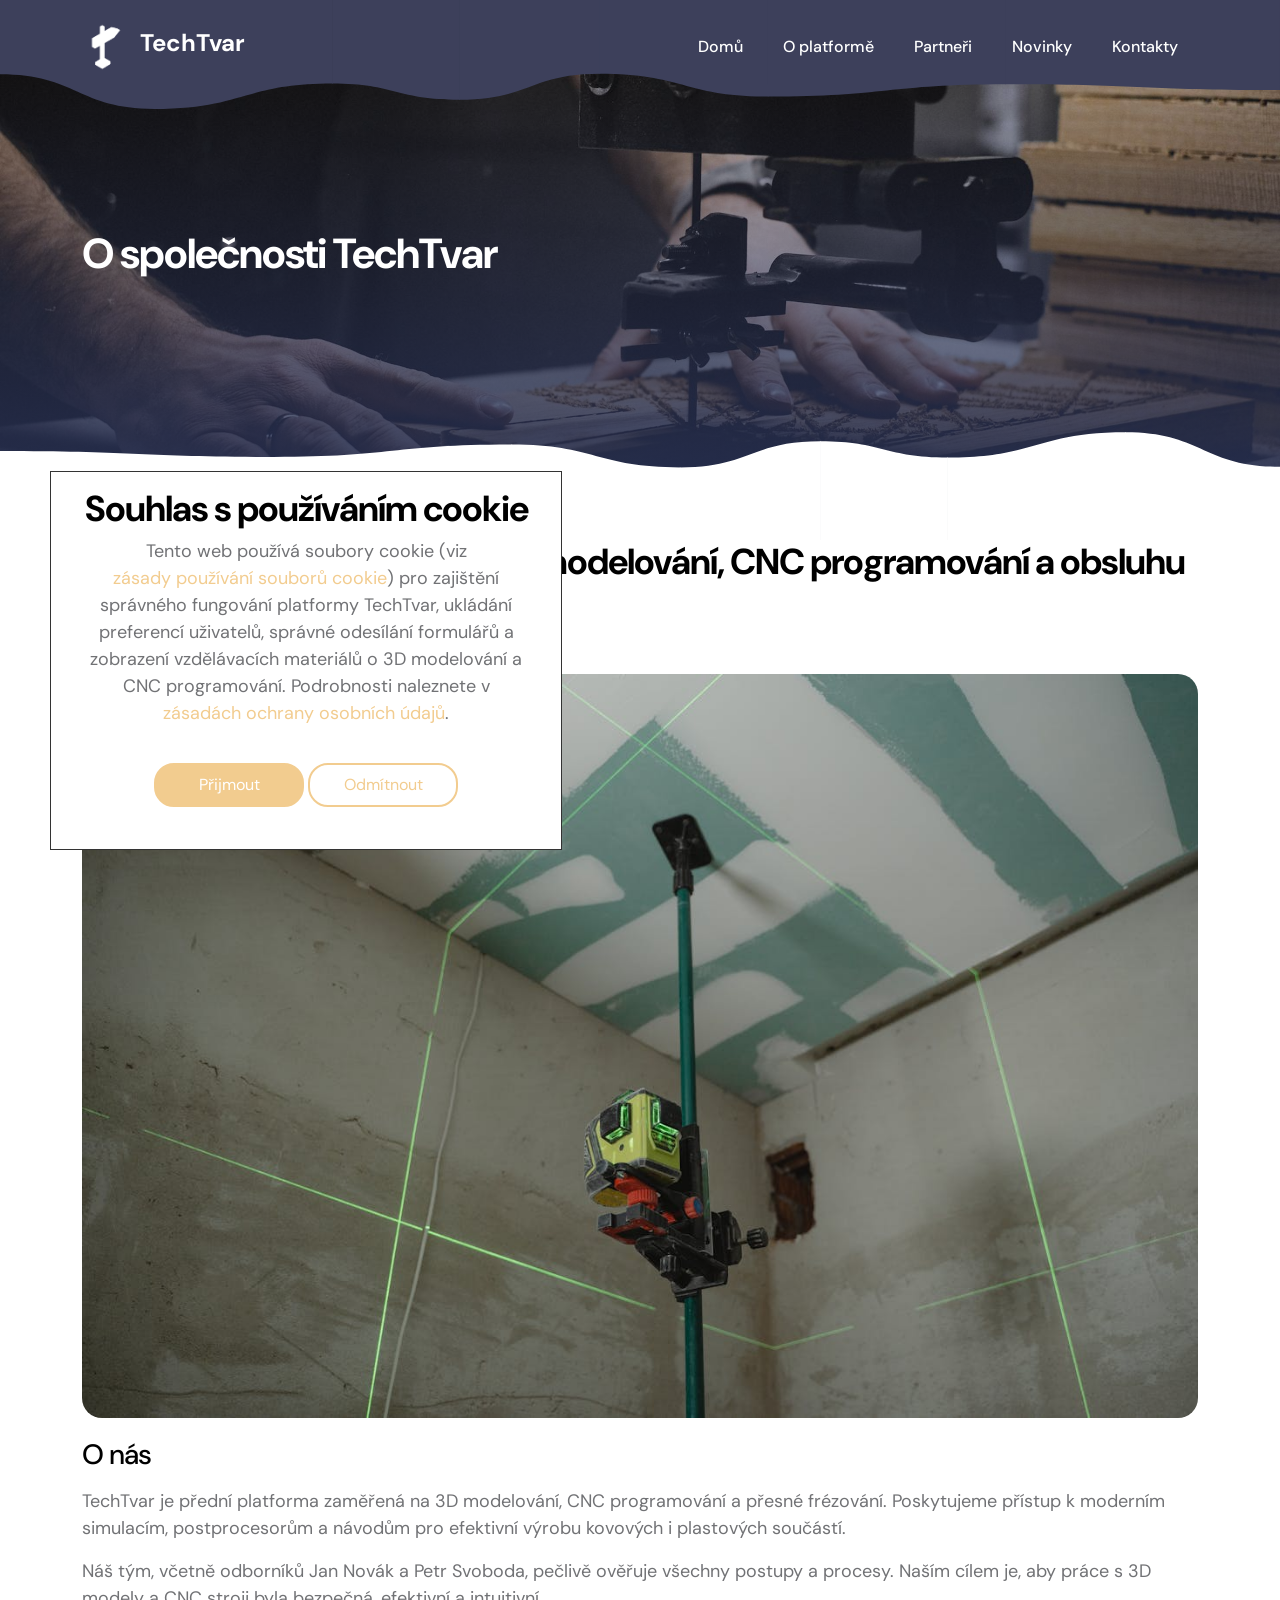
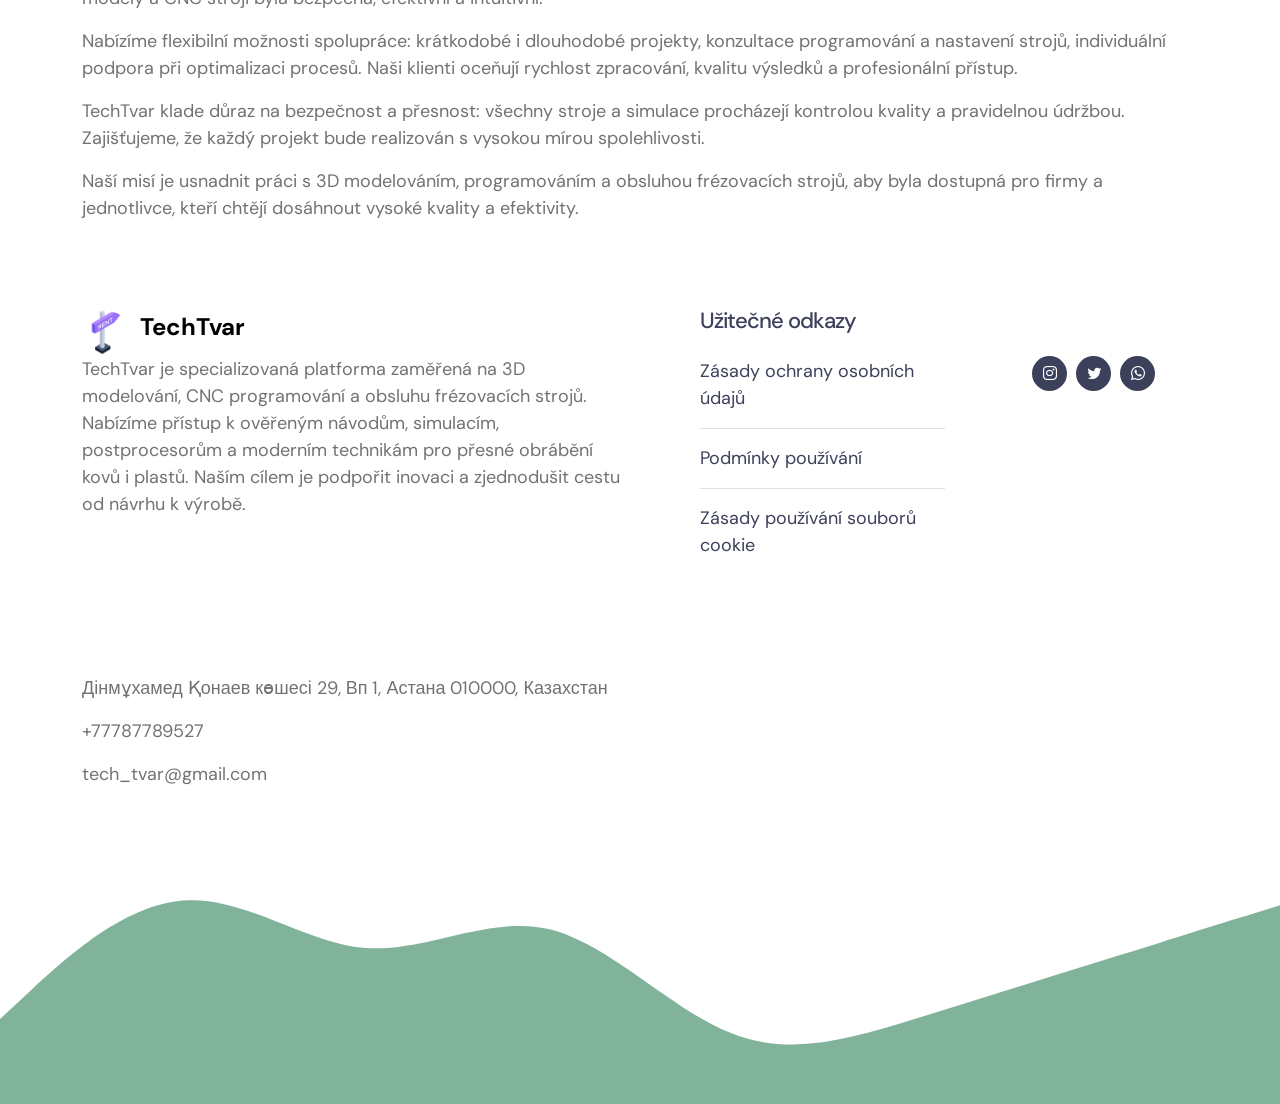
==== about.html @ e9037744 "WIP" ====
<!DOCTYPE html>
<html lang="en">
    <head>
        <meta charset="utf-8" />
        <meta name="viewport" content="width=device-width, initial-scale=1" />

        <meta
            name="description"
            content="Platforma pro 3D modelování, programování CNC a obsluhu frézovacích strojů. Najdete návody, CAD/CAM šablony, postprocesory, simulace a ověřené postupy pro přesné obrábění."
        />

        <title>TechTvar</title>

        <!-- CSS FILES -->
        <link rel="preconnect" href="https://fonts.googleapis.com" />

        <link rel="preconnect" href="https://fonts.gstatic.com" crossorigin />
        <link rel="shortcut icon" href="images/logo.png" type="image/x-icon" />

        <link
            href="https://fonts.googleapis.com/css2?family=DM+Sans:ital,wght@0,400;0,500;0,700;1,400&display=swap"
            rel="stylesheet"
        />

        <link href="css/bootstrap.min.css" rel="stylesheet" />

        <link href="css/bootstrap-icons.css" rel="stylesheet" />

        <link href="css/templatemo-tiya-golf-club.css" rel="stylesheet" />

        <!--

TemplateMo 587 Tiya Golf Club

https://templatemo.com/tm-587-tiya-golf-club

-->
    </head>

    <body>
        <main>
            <nav class="navbar navbar-expand-lg">
                <div class="container">
                    <a
                        class="navbar-brand d-flex align-items-center"
                        href="index.html"
                    >
                        <img
                            src="images/logo.png"
                            class="navbar-brand-image img-fluid"
                            alt="TechTvar"
                        />
                        <span class="navbar-brand-text">TechTvar</span>
                    </a>

                    <div class="d-lg-none ms-auto me-3">
                        <a
                            class="btn custom-btn custom-border-btn"
                            data-bs-toggle="offcanvas"
                            href="#offcanvasExample"
                            role="button"
                            aria-controls="offcanvasExample"
                            >Vstup pro klienty</a
                        >
                    </div>

                    <button
                        class="navbar-toggler"
                        type="button"
                        data-bs-toggle="collapse"
                        data-bs-target="#navbarNav"
                        aria-controls="navbarNav"
                        aria-expanded="false"
                        aria-label="Toggle navigation"
                    >
                        <span class="navbar-toggler-icon"></span>
                    </button>

                    <div class="collapse navbar-collapse" id="navbarNav">
                        <ul class="navbar-nav ms-lg-auto">
                            <li class="nav-item">
                                <a class="nav-link" href="index.html">Domů</a>
                            </li>

                            <li class="nav-item">
                                <a class="nav-link" href="about.html"
                                    >O platformě</a
                                >
                            </li>

                            <li class="nav-item">
                                <a class="nav-link" href="testimonials.html"
                                    >Partneři</a
                                >
                            </li>

                            <li class="nav-item">
                                <a class="nav-link" href="blog.html">Novinky</a>
                            </li>

                            <li class="nav-item">
                                <a class="nav-link" href="contact.html"
                                    >Kontakty</a
                                >
                            </li>
                        </ul>
                    </div>
                </div>
            </nav>

            <section
                class="hero-section hero-50 d-flex justify-content-center align-items-center"
                id="section_1"
            >
                <div class="section-overlay"></div>

                <svg
                    viewBox="0 0 1962 178"
                    xmlns="http://www.w3.org/2000/svg"
                    xmlns:xlink="http://www.w3.org/1999/xlink"
                >
                    <path
                        fill="#3D405B"
                        d="M 0 114 C 118.5 114 118.5 167 237 167 L 237 167 L 237 0 L 0 0 Z"
                        stroke-width="0"
                    ></path>
                    <path
                        fill="#3D405B"
                        d="M 236 167 C 373 167 373 128 510 128 L 510 128 L 510 0 L 236 0 Z"
                        stroke-width="0"
                    ></path>
                    <path
                        fill="#3D405B"
                        d="M 509 128 C 607 128 607 153 705 153 L 705 153 L 705 0 L 509 0 Z"
                        stroke-width="0"
                    ></path>
                    <path
                        fill="#3D405B"
                        d="M 704 153 C 812 153 812 113 920 113 L 920 113 L 920 0 L 704 0 Z"
                        stroke-width="0"
                    ></path>
                    <path
                        fill="#3D405B"
                        d="M 919 113 C 1048.5 113 1048.5 148 1178 148 L 1178 148 L 1178 0 L 919 0 Z"
                        stroke-width="0"
                    ></path>
                    <path
                        fill="#3D405B"
                        d="M 1177 148 C 1359.5 148 1359.5 129 1542 129 L 1542 129 L 1542 0 L 1177 0 Z"
                        stroke-width="0"
                    ></path>
                    <path
                        fill="#3D405B"
                        d="M 1541 129 C 1751.5 129 1751.5 138 1962 138 L 1962 138 L 1962 0 L 1541 0 Z"
                        stroke-width="0"
                    ></path>
                </svg>

                <div class="container">
                    <div class="row">
                        <div class="col-lg-6 col-12">
                            <h1 class="text-white mb-4 pb-2">
                                O společnosti TechTvar
                            </h1>
                        </div>
                    </div>
                </div>

                <svg
                    viewBox="0 0 1962 178"
                    xmlns="http://www.w3.org/2000/svg"
                    xmlns:xlink="http://www.w3.org/1999/xlink"
                >
                    <path
                        fill="#ffffff"
                        d="M 0 114 C 118.5 114 118.5 167 237 167 L 237 167 L 237 0 L 0 0 Z"
                        stroke-width="0"
                    ></path>
                    <path
                        fill="#ffffff"
                        d="M 236 167 C 373 167 373 128 510 128 L 510 128 L 510 0 L 236 0 Z"
                        stroke-width="0"
                    ></path>
                    <path
                        fill="#ffffff"
                        d="M 509 128 C 607 128 607 153 705 153 L 705 153 L 705 0 L 509 0 Z"
                        stroke-width="0"
                    ></path>
                    <path
                        fill="#ffffff"
                        d="M 704 153 C 812 153 812 113 920 113 L 920 113 L 920 0 L 704 0 Z"
                        stroke-width="0"
                    ></path>
                    <path
                        fill="#ffffff"
                        d="M 919 113 C 1048.5 113 1048.5 148 1178 148 L 1178 148 L 1178 0 L 919 0 Z"
                        stroke-width="0"
                    ></path>
                    <path
                        fill="#ffffff"
                        d="M 1177 148 C 1359.5 148 1359.5 129 1542 129 L 1542 129 L 1542 0 L 1177 0 Z"
                        stroke-width="0"
                    ></path>
                    <path
                        fill="#ffffff"
                        d="M 1541 129 C 1751.5 129 1751.5 138 1962 138 L 1962 138 L 1962 0 L 1541 0 Z"
                        stroke-width="0"
                    ></path>
                </svg>
            </section>

            <section class="about-section section-padding" id="section_2">
                <div class="container">
                    <div class="row">
                        <div class="col-lg-12 col-md-12 col-12 mx-auto">
                            <h2 class="mb-lg-5 mb-4">
                                TechTvar — Platforma pro 3D modelování, CNC
                                programování a obsluhu frézovacích strojů
                            </h2>

                            <div class="custom-block-image-wrap">
                                <img
                                    src="images/professional-golf-player.jpg"
                                    class="custom-block-image img-fluid"
                                    alt=""
                                    style="width: 100%"
                                />
                            </div>

                            <div class="custom-block-info">
                                <h3 class="mb-3">O nás</h3>

                                <p>
                                    TechTvar je přední platforma zaměřená na 3D
                                    modelování, CNC programování a přesné
                                    frézování. Poskytujeme přístup k moderním
                                    simulacím, postprocesorům a návodům pro
                                    efektivní výrobu kovových i plastových
                                    součástí.
                                </p>

                                <p>
                                    Náš tým, včetně odborníků Jan Novák a Petr
                                    Svoboda, pečlivě ověřuje všechny postupy a
                                    procesy. Naším cílem je, aby práce s 3D
                                    modely a CNC stroji byla bezpečná, efektivní
                                    a intuitivní.
                                </p>

                                <p>
                                    Nabízíme flexibilní možnosti spolupráce:
                                    krátkodobé i dlouhodobé projekty, konzultace
                                    programování a nastavení strojů,
                                    individuální podpora při optimalizaci
                                    procesů. Naši klienti oceňují rychlost
                                    zpracování, kvalitu výsledků a profesionální
                                    přístup.
                                </p>

                                <p>
                                    TechTvar klade důraz na bezpečnost a
                                    přesnost: všechny stroje a simulace
                                    procházejí kontrolou kvality a pravidelnou
                                    údržbou. Zajišťujeme, že každý projekt bude
                                    realizován s vysokou mírou spolehlivosti.
                                </p>

                                <p>
                                    Naší misí je usnadnit práci s 3D
                                    modelováním, programováním a obsluhou
                                    frézovacích strojů, aby byla dostupná pro
                                    firmy a jednotlivce, kteří chtějí dosáhnout
                                    vysoké kvality a efektivity.
                                </p>
                            </div>
                        </div>
                    </div>
                </div>
            </section>
        </main>

        <footer class="site-footer">
            <div class="container">
                <div class="row">
                    <div class="col-lg-6 col-12 me-auto mb-5 mb-lg-0">
                        <a
                            class="navbar-brand d-flex align-items-center"
                            href="index.html"
                        >
                            <img
                                src="images/logo.png"
                                class="navbar-brand-image img-fluid"
                                alt="TechTvar"
                            />
                            <span class="navbar-brand-text"> TechTvar </span>
                        </a>
                        <p>
                            TechTvar je specializovaná platforma zaměřená na 3D
                            modelování, CNC programování a obsluhu frézovacích
                            strojů. Nabízíme přístup k ověřeným návodům,
                            simulacím, postprocesorům a moderním technikám pro
                            přesné obrábění kovů i plastů. Naším cílem je
                            podpořit inovaci a zjednodušit cestu od návrhu k
                            výrobě.
                        </p>
                    </div>

                    <div class="col-lg-3 col-12">
                        <h5 class="site-footer-title mb-4">Užitečné odkazy</h5>

                        <p class="d-flex border-bottom pb-3 mb-3 me-lg-3">
                            <a href="privacy-policy.html"
                                >Zásady ochrany osobních údajů</a
                            >
                        </p>

                        <p class="d-flex border-bottom pb-3 mb-3 me-lg-3">
                            <a href="terms-of-use.html">Podmínky používání</a>
                        </p>

                        <p class="d-flex me-lg-3">
                            <a href="cookie-policy.html"
                                >Zásady používání souborů cookie</a
                            >
                        </p>
                    </div>

                    <div class="col-lg-2 col-12 ms-auto">
                        <ul class="social-icon mt-lg-5 mt-3 mb-4">
                            <li class="social-icon-item">
                                <a
                                    href="https://www.instagram.com/"
                                    class="social-icon-link bi-instagram"
                                    target="_blank"
                                ></a>
                            </li>

                            <li class="social-icon-item">
                                <a
                                    href="https://twitter.com/"
                                    class="social-icon-link bi-twitter"
                                    target="_blank"
                                ></a>
                            </li>

                            <li class="social-icon-item">
                                <a
                                    href="https://wa.me/77001234567"
                                    class="social-icon-link bi-whatsapp"
                                    target="_blank"
                                ></a>
                            </li>
                        </ul>
                    </div>

                    <div style="padding-bottom: 100px; padding-top: 100px">
                        <p>
                            Дінмұхамед Қонаев көшесі 29, Вп 1, Астана 010000,
                            Казахстан
                        </p>
                        <p>+77787789527</p>
                        <p>tech_tvar@gmail.com</p>
                    </div>
                </div>
            </div>

            <svg xmlns="http://www.w3.org/2000/svg" viewBox="0 0 1440 320">
                <path
                    fill="#81B29A"
                    fill-opacity="1"
                    d="M0,224L34.3,192C68.6,160,137,96,206,90.7C274.3,85,343,139,411,144C480,149,549,107,617,122.7C685.7,139,754,213,823,240C891.4,267,960,245,1029,224C1097.1,203,1166,181,1234,160C1302.9,139,1371,117,1406,106.7L1440,96L1440,320L1405.7,320C1371.4,320,1303,320,1234,320C1165.7,320,1097,320,1029,320C960,320,891,320,823,320C754.3,320,686,320,617,320C548.6,320,480,320,411,320C342.9,320,274,320,206,320C137.1,320,69,320,34,320L0,320Z"
                ></path>
            </svg>
        </footer>

        <!-- Cookie banner -->
        <div class="cookie-wrapper show" draggable="false">
            <div>
                <i class="bx bx-cookie"></i>
                <h2 style="text-align: center">Souhlas s používáním cookie</h2>
            </div>

            <div class="data">
                <p>
                    Tento web používá soubory cookie (viz
                    <a href="cookie-policy.html"
                        >zásady používání souborů cookie</a
                    >) pro zajištění správného fungování platformy TechTvar,
                    ukládání preferencí uživatelů, správné odesílání formulářů a
                    zobrazení vzdělávacích materiálů o 3D modelování a CNC
                    programování. Podrobnosti naleznete v
                    <a href="privacy-policy.html"
                        >zásadách ochrany osobních údajů</a
                    >.
                </p>
            </div>

            <div class="buttons">
                <button class="cookie-button" id="acceptBtn">Přijmout</button>
                <button class="cookie-button" id="declineBtn">Odmítnout</button>
            </div>
        </div>

        <!-- JAVASCRIPT FILES -->
        <script src="js/jquery.min.js"></script>
        <script src="js/bootstrap.bundle.min.js"></script>
        <script src="js/jquery.sticky.js"></script>
        <script src="js/animated-headline.js"></script>
        <script src="js/modernizr.js"></script>
        <script src="js/custom.js"></script>
        <script src="js/cookiebanner.js"></script>
    </body>
</html>
---- css/templatemo-tiya-golf-club.css ----
/*

TemplateMo 587 Tiya Golf Club

https://templatemo.com/tm-587-tiya-golf-club

*/


/*---------------------------------------
  CUSTOM PROPERTIES ( VARIABLES )             
-----------------------------------------*/
:root {
  --white-color:                  #ffffff;
  --primary-color:                #81B29A;
  --secondary-color:              #3D405B;
  --section-bg-color:             #F4F1DE;
  --custom-btn-bg-color:          #F2CC8F;
  --custom-btn-bg-hover-color:    #E07A5F;
  --dark-color:                   #000000;
  --p-color:                      #717275;
  --link-hover-color:             #F2CC8F;

  --body-font-family:             'DM Sans', sans-serif;

  --h1-font-size:                 42px;
  --h2-font-size:                 36px;
  --h3-font-size:                 28px;
  --h4-font-size:                 24px;
  --h5-font-size:                 22px;
  --h6-font-size:                 20px;
  --p-font-size:                  18px;
  --menu-font-size:               16px;
  --btn-font-size:                14px;

  --border-radius-large:          100px;
  --border-radius-medium:         20px;
  --border-radius-small:          10px;

  --font-weight-normal:           400;
  --font-weight-medium:           500;
  --font-weight-bold:             700;
}

body {
  background-color: var(--white-color);
  font-family: var(--body-font-family); 
}


/*---------------------------------------
  TYPOGRAPHY               
-----------------------------------------*/

h2,
h3,
h4,
h5,
h6 {
  color: var(--dark-color);
}

h1,
h2,
h3,
h4,
h5,
h6 {
  font-weight: var(--font-weight-medium);
  letter-spacing: -1px;
}

h1 {
  font-size: var(--h1-font-size);
  font-weight: var(--font-weight-bold);
}

h2 {
  font-size: var(--h2-font-size);
  font-weight: var(--font-weight-bold);
}

h3 {
  font-size: var(--h3-font-size);
}

h4 {
  font-size: var(--h4-font-size);
}

h5 {
  font-size: var(--h5-font-size);
}

h6 {
  font-size: var(--h6-font-size);
}

p {
  color: var(--p-color);
  font-size: var(--p-font-size);
  font-weight: var(--font-weight-normal);
}

ul li {
  color: var(--p-color);
  font-size: var(--p-font-size);
  font-weight: var(--font-weight-normal);
}

a, 
button {
  touch-action: manipulation;
  transition: all 0.3s;
}

a {
  display: inline-block;
  color: var(--secondary-color);
  text-decoration: none;
}

a:hover {
  color: var(--link-hover-color);
}

b,
strong {
  font-weight: var(--font-weight-bold);
}


/*---------------------------------------
  SECTION               
-----------------------------------------*/
.section-bg {
  background-color: var(--section-bg-color);
}

.section-padding {
  padding-top: 100px;
  padding-bottom: 100px;
}

.section-overlay {
  content: "";
  background: rgba(0, 0, 0, 0) linear-gradient(rgba(39, 48, 83, 0.01) 0%, rgb(39, 48, 83) 100%) repeat scroll 0% 0%;
  position: absolute;
  top: 0;
  right: 0;
  bottom: 0;
  left: 0;
}

::selection {
  background-color: var(--primary-color);
  color: var(--white-color);
}


/*---------------------------------------
  ANIMATED HEADLINE               
-----------------------------------------*/
.cd-words-wrapper {
  display: inline-block;
  position: relative;
  text-align: left;
}

.cd-words-wrapper b {
  color: var(--link-hover-color);
  display: inline-block;
  position: absolute;
  white-space: nowrap;
  left: 0;
  top: 0;
}

.cd-words-wrapper b.is-visible {
  position: relative;
}

.no-js .cd-words-wrapper b {
  opacity: 0;
}

.no-js .cd-words-wrapper b.is-visible {
  opacity: 1;
}

.cd-headline.rotate-1 .cd-words-wrapper {
  -webkit-perspective: 300px;
  -moz-perspective: 300px;
  perspective: 300px;
}
.cd-headline.rotate-1 b {
  opacity: 0;
  -webkit-transform-origin: 50% 100%;
  -moz-transform-origin: 50% 100%;
  -ms-transform-origin: 50% 100%;
  -o-transform-origin: 50% 100%;
  transform-origin: 50% 100%;
  -webkit-transform: rotateX(180deg);
  -moz-transform: rotateX(180deg);
  -ms-transform: rotateX(180deg);
  -o-transform: rotateX(180deg);
  transform: rotateX(180deg);
}
.cd-headline.rotate-1 b.is-visible {
  opacity: 1;
  -webkit-transform: rotateX(0deg);
  -moz-transform: rotateX(0deg);
  -ms-transform: rotateX(0deg);
  -o-transform: rotateX(0deg);
  transform: rotateX(0deg);
  -webkit-animation: cd-rotate-1-in 1.2s;
  -moz-animation: cd-rotate-1-in 1.2s;
  animation: cd-rotate-1-in 1.2s;
}
.cd-headline.rotate-1 b.is-hidden {
  -webkit-transform: rotateX(180deg);
  -moz-transform: rotateX(180deg);
  -ms-transform: rotateX(180deg);
  -o-transform: rotateX(180deg);
  transform: rotateX(180deg);
  -webkit-animation: cd-rotate-1-out 1.2s;
  -moz-animation: cd-rotate-1-out 1.2s;
  animation: cd-rotate-1-out 1.2s;
}

@-webkit-keyframes cd-rotate-1-in {
  0% {
    -webkit-transform: rotateX(180deg);
    opacity: 0;
  }
  35% {
    -webkit-transform: rotateX(120deg);
    opacity: 0;
  }
  65% {
    opacity: 0;
  }
  100% {
    -webkit-transform: rotateX(360deg);
    opacity: 1;
  }
}
@-moz-keyframes cd-rotate-1-in {
  0% {
    -moz-transform: rotateX(180deg);
    opacity: 0;
  }
  35% {
    -moz-transform: rotateX(120deg);
    opacity: 0;
  }
  65% {
    opacity: 0;
  }
  100% {
    -moz-transform: rotateX(360deg);
    opacity: 1;
  }
}
@keyframes cd-rotate-1-in {
  0% {
    -webkit-transform: rotateX(180deg);
    -moz-transform: rotateX(180deg);
    -ms-transform: rotateX(180deg);
    -o-transform: rotateX(180deg);
    transform: rotateX(180deg);
    opacity: 0;
  }
  35% {
    -webkit-transform: rotateX(120deg);
    -moz-transform: rotateX(120deg);
    -ms-transform: rotateX(120deg);
    -o-transform: rotateX(120deg);
    transform: rotateX(120deg);
    opacity: 0;
  }
  65% {
    opacity: 0;
  }
  100% {
    -webkit-transform: rotateX(360deg);
    -moz-transform: rotateX(360deg);
    -ms-transform: rotateX(360deg);
    -o-transform: rotateX(360deg);
    transform: rotateX(360deg);
    opacity: 1;
  }
}
@-webkit-keyframes cd-rotate-1-out {
  0% {
    -webkit-transform: rotateX(0deg);
    opacity: 1;
  }
  35% {
    -webkit-transform: rotateX(-40deg);
    opacity: 1;
  }
  65% {
    opacity: 0;
  }
  100% {
    -webkit-transform: rotateX(180deg);
    opacity: 0;
  }
}
@-moz-keyframes cd-rotate-1-out {
  0% {
    -moz-transform: rotateX(0deg);
    opacity: 1;
  }
  35% {
    -moz-transform: rotateX(-40deg);
    opacity: 1;
  }
  65% {
    opacity: 0;
  }
  100% {
    -moz-transform: rotateX(180deg);
    opacity: 0;
  }
}
@keyframes cd-rotate-1-out {
  0% {
    -webkit-transform: rotateX(0deg);
    -moz-transform: rotateX(0deg);
    -ms-transform: rotateX(0deg);
    -o-transform: rotateX(0deg);
    transform: rotateX(0deg);
    opacity: 1;
  }
  35% {
    -webkit-transform: rotateX(-40deg);
    -moz-transform: rotateX(-40deg);
    -ms-transform: rotateX(-40deg);
    -o-transform: rotateX(-40deg);
    transform: rotateX(-40deg);
    opacity: 1;
  }
  65% {
    opacity: 0;
  }
  100% {
    -webkit-transform: rotateX(180deg);
    -moz-transform: rotateX(180deg);
    -ms-transform: rotateX(180deg);
    -o-transform: rotateX(180deg);
    transform: rotateX(180deg);
    opacity: 0;
  }
}


/*---------------------------------------
  CUSTOM BUTTON               
-----------------------------------------*/
.custom-btn {
  background: var(--custom-btn-bg-color);
  border: 2px solid transparent;
  border-radius: var(--border-radius-large);
  color: var(--white-color);
  font-size: var(--btn-font-size);
  font-weight: var(--font-weight-bold);
  line-height: normal;
  transition: all 0.3s;
  padding: 10px 20px;
}

.custom-btn:hover {
  background: var(--custom-btn-bg-hover-color);
  color: var(--white-color);
}

.custom-border-btn {
  background: transparent;
  border: 2px solid var(--custom-btn-bg-color);
  color: var(--custom-btn-bg-color);
}

.custom-border-btn:hover {
  background: var(--custom-btn-bg-color);
  border-color: transparent;
  color: var(--white-color);
}

.custom-btn-bg-white {
  border-color: var(--white-color);
  color: var(--white-color);
}

.custom-btn-group .link {
  color: var(--white-color);
  font-weight: var(--font-weight-medium);
}

.custom-btn-group .link:hover {
  color: var(--link-hover-color);
}


/*---------------------------------------
  NAVIGATION BAR & OFFCANVAS              
-----------------------------------------*/
.offcanvas {
  background-color: var(--primary-color);
  padding: 30px;
}

.offcanvas.offcanvas-end {
  border-left: 0;
}

.offcanvas-header .btn-close {
  transition: all 0.3s;
}

.offcanvas-header .btn-close:hover {
  transform: rotate(180deg);
}

.offcanvas svg {
  position: absolute;
  bottom: 0;
  right: 0;
  left: 0;
}

.sticky-wrapper {
  position: absolute;
  top: 0;
  right: 0;
  left: 0;
}

.sticky-wrapper.is-sticky .navbar {
  background-color: rgb(61 64 91);
}

.navbar {
  background: transparent;
  z-index: 99;
  padding-top: 15px;
  padding-bottom: 15px;
}

.navbar-brand,
.navbar-brand:hover {
  font-size: var(--h4-font-size);
  font-weight: var(--font-weight-bold);
  display: block;
  color: var(--dark-color);
  max-width: 48px;
}

.navbar .navbar-brand,
.navbar .navbar-brand:hover {
  color: var(--white-color);
}

.navbar .navbar-brand-image {
  filter: brightness(0) invert(1);
}

.navbar-brand-image {
  width: 48px;
  height: 48px;
}

.navbar-brand-text {
  line-height: normal;
  margin-left: 10px;
  position: relative;
  bottom: 5px;
}

.navbar-brand-text small {
  display: block;
  font-size: 10px;
  line-height: 1;
  text-transform: uppercase;
}

.navbar-expand-lg .navbar-nav .nav-link {
  border-radius: var(--border-radius-large);
  margin: 10px;
  padding: 10px;
}

.navbar-nav .nav-link {
  display: inline-block;
  color: var(--white-color);
  font-size: var(--menu-font-size);
  font-weight: var(--font-weight-medium);
  padding-top: 15px;
  padding-bottom: 15px;
}

.navbar-nav .nav-link.active, 
.navbar-nav .nav-link:hover {
  color: var(--link-hover-color);
}

.navbar .dropdown-menu {
  background: var(--white-color);
  box-shadow: 0 1rem 3rem rgba(0,0,0,.175);
  border: 0;
  display: inherit;
  opacity: 0;
  min-width: 9rem;
  margin-top: 20px;
  padding: 13px 0 10px 0;
  transition: all 0.3s;
  pointer-events: none;
}

.navbar .dropdown-menu::before {
  content: "";
  width: 0;
  height: 0;
  border-left: 20px solid transparent;
  border-right: 20px solid transparent;
  border-bottom: 15px solid var(--white-color);
  position: absolute;
  top: -10px;
  left: 10px;
}

.navbar .dropdown-item {
  display: inline-block;
  color: var(--p-color);
  font-size: var(--menu-font-size);
  font-weight: var(--font-weight-medium);
  position: relative;
}

.navbar .dropdown-item.active, 
.navbar .dropdown-item:active,
.navbar .dropdown-item:focus, 
.navbar .dropdown-item:hover {
  background: transparent;
  color: var(--link-hover-color);
}

.navbar .dropdown-toggle::after {
  content: "\f282";
  display: inline-block;
  font-family: bootstrap-icons !important;
  font-size: var(--copyright-font-size);
  font-style: normal;
  font-weight: normal !important;
  font-variant: normal;
  text-transform: none;
  line-height: 1;
  vertical-align: -.125em;
  -webkit-font-smoothing: antialiased;
  -moz-osx-font-smoothing: grayscale;
  position: relative;
  left: 2px;
  border: 0;
}

@media screen and (min-width: 992px) {
  .navbar .dropdown:hover .dropdown-menu {
    opacity: 1;
    margin-top: 0;
    pointer-events: auto;
  }
}

.navbar-toggler {
  border: 0;
  padding: 0;
  cursor: pointer;
  margin: 0;
  width: 30px;
  height: 35px;
  outline: none;
}

.navbar-toggler:focus {
  outline: none;
  box-shadow: none;
}

.navbar-toggler[aria-expanded="true"] .navbar-toggler-icon {
  background: transparent;
}

.navbar-toggler[aria-expanded="true"] .navbar-toggler-icon:before,
.navbar-toggler[aria-expanded="true"] .navbar-toggler-icon:after {
  transition: top 300ms 50ms ease, -webkit-transform 300ms 350ms ease;
  transition: top 300ms 50ms ease, transform 300ms 350ms ease;
  transition: top 300ms 50ms ease, transform 300ms 350ms ease, -webkit-transform 300ms 350ms ease;
  top: 0;
}

.navbar-toggler[aria-expanded="true"] .navbar-toggler-icon:before {
  transform: rotate(45deg);
}

.navbar-toggler[aria-expanded="true"] .navbar-toggler-icon:after {
  transform: rotate(-45deg);
}

.navbar-toggler .navbar-toggler-icon {
  background: var(--white-color);
  transition: background 10ms 300ms ease;
  display: block;
  width: 30px;
  height: 2px;
  position: relative;
}

.navbar-toggler .navbar-toggler-icon:before,
.navbar-toggler .navbar-toggler-icon:after {
  transition: top 300ms 350ms ease, -webkit-transform 300ms 50ms ease;
  transition: top 300ms 350ms ease, transform 300ms 50ms ease;
  transition: top 300ms 350ms ease, transform 300ms 50ms ease, -webkit-transform 300ms 50ms ease;
  position: absolute;
  right: 0;
  left: 0;
  background: var(--white-color);
  width: 30px;
  height: 2px;
  content: '';
}

.navbar-toggler .navbar-toggler-icon::before {
  top: -8px;
}

.navbar-toggler .navbar-toggler-icon::after {
  top: 8px;
}


/*---------------------------------------
  HERO        
-----------------------------------------*/
.hero-section {
  background-image: url('../images/anna-rosar-ZxFyVBHMK-c-unsplash.jpg');
  background-repeat: no-repeat;
  background-size: cover;
  background-position: center;
  position: relative;
  padding-top: 100px;
  padding-bottom: 100px;
  height: 100vh;
  min-height: 670px;
  margin-bottom: -90px;
}

.hero-50 {
  height: auto;
  min-height: 540px;
  margin-bottom: -100px;
}

.hero-50 .container + svg {
  transform: rotate(180deg);
}

.hero-section .ratio {
  border-radius: var(--border-radius-medium);
  overflow: hidden;
}

.hero-section svg {
  position: absolute;
  right: 0;
  left: 0;
}

.hero-section > svg {
  top: 0;
}

.hero-section .container + svg {
  top: auto;
  bottom: -1px;
}

.hero-section .row {
  position: relative;
  z-index: 22;
}


/*---------------------------------------
  BACKGROUND IMAGE SECTION        
-----------------------------------------*/
.section-bg-image {
  background-image: url('../images/frederik-rosar-NDSZcCfnsbY-unsplash.jpg');
  background-repeat: no-repeat;
  background-size: cover;
  background-position: center;
  position: relative;
  margin-bottom: -70px;
}

.section-bg-image .container + svg {
  transform: rotate(180deg);
  position: relative;
  bottom: -1px;
}

.section-bg-image-block {
  backdrop-filter: blur(5px) saturate(180%);
  -webkit-backdrop-filter: blur(5px) saturate(180%);
  background-color: rgba(255, 255, 255, 0.75);
  border-radius: var(--border-radius-medium);
  border: 1px solid rgba(209, 213, 219, 0.3);
  border-radius: var(--border-radius-medium);
  padding: 50px;
}

.section-bg-image-block .input-group {
  background-color: var(--white-color);
  border-radius: var(--border-radius-large);
  padding: 10px 15px;
}

.section-bg-image-block .input-group-text {
  background-color: transparent;
  border: 0;
}

.section-bg-image-block input[type="email"] {
  border: 0;
  box-shadow: none;
  margin-bottom: 0;
  padding-left: 0;
}

.section-bg-image-block button[type="submit"] {
  background-color: var(--primary-color);
  border: 0;
  border-radius: var(--border-radius-large) !important;
  color: var(--white-color);
  max-width: 150px;
}


/*---------------------------------------
  ABOUT SECTOIN              
-----------------------------------------*/
.about-section {
  padding-bottom: 70px;
}

.member-block-image-wrap {
  border-radius: var(--border-radius-medium);
  position: relative;
  overflow: hidden;
}

.member-block-image-wrap:hover .member-block-image {
  transform: scale(1.2);
}

.member-block-image-wrap:hover .social-icon {
  opacity: 1;
}

.member-block-image-wrap .social-icon {
  background-color: var(--white-color);
  border-radius: var(--border-radius-large);
  position: absolute;
  top: 50%;
  left: 50%;
  transform: translate(-50%, -50%);
  opacity: 0;
  transition: all 0.5s;
  padding: 15px 20px;
  width: auto;
}

.member-block-image {
  transition: all 0.3s;
}

.member-block-info {
  padding: 10px;
}

.member-block-info h4,
.member-block-info p {
  margin-bottom: 0;
}


/*---------------------------------------
  CUSTOM BLOCK              
-----------------------------------------*/
.custom-block {
  border-radius: var(--border-radius-medium);
  position: relative;
  overflow: hidden;
  padding: 30px 20px;
}

.custom-block-bg {
  background: var(--white-color);
}

.custom-block-date-wrap {
  background-color: var(--primary-color);
  border-radius: var(--border-radius-medium);
  text-align: center;
  padding: 20px 30px;
}

.custom-block-date {
  font-size: var(--h1-font-size);
}

.custom-block-image-wrap {
  border-radius: var(--border-radius-medium);
  position: relative;
  overflow: hidden;
}

.custom-block-image-wrap:hover .custom-block-image {
  transform: scale(1.2);
}

.custom-block-image-wrap:hover .custom-block-icon {
  opacity: 1;
}

.custom-block-image {
  transition: all 0.3s;
}

.custom-block-image-wrap .custom-block-date-wrap,
.custom-block-image-wrap .custom-btn-wrap {
  position: absolute;
  bottom: 0;
}

.custom-block-image-wrap .custom-block-date-wrap {
  border-radius: 0;
  left: 0;
  width: 50%;
  padding: 12.30px 20px;
}

.custom-block-image-wrap .custom-btn-wrap {
  right: 0;
  width: 50%;
}

.custom-block-image-wrap .custom-btn  {
  border-radius: 0;
  display: block;
  padding: 15px 20px;
}

.custom-block-info {
  padding-top: 10px;
}

.custom-block-image-wrap + .custom-block-info {
  padding-top: 20px;
}

.custom-block-span {
  color: var(--secondary-color);
  font-weight: var(--font-weight-bold);
  min-width: 110px;
  margin-right: 10px;
}

.custom-block-icon {
  background: var(--custom-btn-bg-color);
  border-radius: var(--border-radius-large);
  color: var(--white-color);
  width: 60px;
  height: 60px;
  line-height: 60px;
  text-align: center;
  font-size: var(--h3-font-size);
  position: absolute;
  top: 50%;
  left: 50%;
  transform: translate(-50%, -50%);
  opacity: 0;
  transition: all 0.5s;
}

.custom-block-icon:hover {
  background: var(--custom-btn-bg-hover-color);
  color: var(--white-color);
}


/*---------------------------------------
  EVENTS SECTION            
-----------------------------------------*/
.events-section.section-bg .container > .row {
  margin-right: 5px;
  margin-left: 5px;
}

.events-section.section-bg .container > .row .row {
  margin: auto;
}

.events-listing-section {
  margin-bottom: 100px;
}

.events-detail-section .custom-block-info {
  padding: 40px 60px;
}

.events-detail-info {
  background-color: var(--section-bg-color);
  border-radius: var(--border-radius-medium);
  padding: 50px 25px;
}

.events-title {
  font-size: var(--h3-font-size);
  font-weight: var(--font-weight-medium);
}


/*---------------------------------------
  MEMBERSHIP SECTION            
-----------------------------------------*/
.membership-section .container {
  position: relative;
  z-index: 2;
}

.table-responsive {
  border-radius: var(--border-radius-medium);
}

.table-responsive tbody, 
.table-responsive td, 
.table-responsive tfoot, 
.table-responsive th, 
.table-responsive thead, 
.table-responsive tr {
  border: 0;
}

.table-responsive thead tr {
  background-color: var(--secondary-color);
  color: var(--white-color);
}

.table-responsive thead th {
  padding: 22px 16px !important;
}

.table-responsive tbody tr:nth-child(even) {
  background-color: var(--section-bg-color);
}

.table>:not(caption)>*>* {
  padding: 18px 16px;
}

.table-responsive .bi-check-circle-fill {
  color: var(--primary-color);
}

.table-responsive .bi-x-circle-fill {
  color: var(--custom-btn-bg-hover-color);
}

.membership-form {
  background-color: var(--secondary-color);
  border-radius: var(--border-radius-medium);
  padding: 35px;
}

.membership-form .form-floating>textarea {
  border-radius: var(--border-radius-medium);
  height: 100px;
}


/*---------------------------------------
  CONTACT               
-----------------------------------------*/
.contact-form .form-floating>textarea {
  border-radius: var(--border-radius-medium);
  height: 120px;
}

.contact-info {
  position: relative;
}

.contact-info-item {
  background: var(--secondary-color);
  border-radius: var(--border-radius-medium);
  position: absolute;
  overflow: hidden;
  top: 50%;
  left: 50%;
  transform: translate(-50%, -50%);
  text-align: center;
}

.contact-info-body {
  padding: 20px 30px;
}

.contact-info-body strong,
.contact-info-item a {
  color: var(--white-color);
}

.contact-info-footer {
  background-color: var(--custom-btn-bg-hover-color);
  padding: 10px 20px;
  transition: all 0.3s;
}

.contact-info-footer:hover {
  background-color: var(--custom-btn-bg-color);
}

.contact-info-footer a {
  display: block;
  font-weight: var(--font-weight-bold);
}


/*---------------------------------------
  SITE FOOTER            
-----------------------------------------*/
.site-footer {
  position: relative;
  padding-bottom: 200px;
}

.site-footer .container {
  position: relative;
  z-index: 2;
}

.site-footer svg {
  position: absolute;
  bottom: 0;
  right: 0;
  left: 0;
  pointer-events: none;
}

.site-footer-title {
  color: var(--secondary-color);
}

.site-footer p span {
  font-weight: var(--font-weight-medium);
  margin-right: auto;
}


/*---------------------------------------
  CUSTOM FORM               
-----------------------------------------*/
.custom-form .form-control {
  border-radius: var(--border-radius-large);
  border-width: 2px;
  box-shadow: none;
  color: var(--p-color);
  margin-bottom: 20px;
  padding: 10px;
  padding-left: 20px;
  outline: none;
}

.custom-form .form-control:focus,
.custom-form .form-control:hover {
  border-color: var(--dark-color);
}

.form-floating>label {
  padding-left: 20px;
}

.custom-form button[type="submit"] {
  background: var(--custom-btn-bg-color);
  border: none;
  border-radius: var(--border-radius-large);
  color: var(--white-color);
  font-size: var(--p-font-size);
  font-weight: var(--font-weight-medium);
  transition: all 0.3s;
  margin-bottom: 0;
  padding-left: 10px;
}

.custom-form button[type="submit"]:hover,
.custom-form button[type="submit"]:focus {
  background: var(--custom-btn-bg-hover-color);
  border-color: transparent;
}

.header-form {
  position: relative;
}

.header-form .form-control {
  padding-left: 42px;
}

.header-form-icon {
  width: 24px;
  position: absolute;
  top: 0;
  margin: 12px;
  margin-left: 15px;
}


/*---------------------------------------
  SOCIAL ICON               
-----------------------------------------*/
.social-icon {
  margin: 0;
  padding: 0;
}

.social-icon-item {
  list-style: none;
  display: inline-block;
  vertical-align: top;
}

.social-icon-link {
  background: var(--secondary-color);
  border-radius: var(--border-radius-large);
  color: var(--white-color);
  font-size: var(--btn-font-size);
  display: block;
  margin-right: 5px;
  text-align: center;
  width: 35px;
  height: 35px;
  line-height: 36px;
  transition: background 0.2s, color 0.2s;
}

.social-icon-link:hover {
  background: var(--primary-color);
  color: var(--white-color);
}


/*---------------------------------------
  RESPONSIVE STYLES               
-----------------------------------------*/
@media screen and (max-width: 991px) {
  h1 {
    font-size: 36px;
  }

  h2 {
    font-size: 28px;
  }

  h3 {
    font-size: 22px;
  }

  h4 {
    font-size: 20px;
  }

  h5 {
    font-size: 18px;
  }

  h6 {
    font-size: 16px;
  }

  .section-padding {
    padding-top: 50px;
    padding-bottom: 50px;
  }
  
  .navbar {
    background-color: var(--secondary-color);
  }

  .navbar-nav .dropdown-menu {
    position: relative;
    left: 10px;
    opacity: 1;
    pointer-events: auto;
    max-width: 155px;
    margin-top: 15px;
    margin-bottom: 15px;
  }

  .navbar-expand-lg .navbar-nav {
    padding-top: 15px;
    padding-bottom: 10px;
  }

  .navbar-expand-lg .navbar-nav .nav-link {
    margin: 5px;
    padding: 0;
  }

  .hero-section {
    position: relative;
    top: 82px;
    margin-bottom: 82px;
  }

  .events-listing-section {
    margin-bottom: 50px;
  }

  .events-detail-section .custom-block-info {
    padding: 40px;
  }

  .events-detail-info {
    padding: 35px 25px;
  }

  .contact-info-item {
    width: 60%;
  }

  .events-detail-section .contact-info-item {
    width: 70%;
  }

  .section-bg-image {
    margin-bottom: 0;
  }

  .section-bg-image-block {
    padding: 30px;
  }

  .site-footer {
    padding-top: 20px;
    padding-bottom: 100px;
  }
}

@media screen and (max-width: 480px) {
  .navbar-brand {
    font-size: var(--p-font-size);
  }

  .navbar-brand-icon {
    width: 30px;
    height: 30px;
  }

  .navbar-brand-icon::after {
    top: 5px;
  }

  .section-bg-image-block {
    padding: 30px;
  }

  .contact-info-item {
    width: 72%;
  }
}

@media screen and (max-width: 360px) {
  .custom-btn {
    font-size: 12px;
    padding: 4px 12px;
  }
}

@import url('https://fonts.googleapis.com/css2?family=Poppins:wght@300;400;500;600&display=swap');

.cookie-wrapper {
    position: fixed;
    bottom: 50px;
    left: 50px;
    width: 40%;
    background: #fff;
    padding: 15px 25px 22px;
    transition: right 0.3s ease;
    z-index: 999;
    border: 1px solid #333;
}
.cookie-wrapper .show {
    right: 20px;
}

@media (max-width: 772px) {
    .cookie-wrapper {
        width: 100%;
        bottom: 0px;
        left: 0px;
    }
}

.hidden {
    display: none;
}
header i {
    color: #f2cc8f;
    font-size: 32px;
    text-align: center;
}
header h2 {
    color: #f2cc8f;
    font-weight: 500;
    text-align: center;
}
.data {
    text-align: center;
}
.data p a {
    color: #f2cc8f;
    text-decoration: none;
    text-align: center !important;
}
.data p a:hover {
    text-decoration: underline;
}
.buttons {
    padding: 20px 0px;
    text-align: center;
}
.buttons .cookie-button {
    border: 2px solid #f2cc8f;
    color: #fff;
    padding: 8px 0;
    background: #f2cc8f;
    cursor: pointer;
    width: calc(100% / 2 - 10px);
    transition: all 0.2s ease;
    max-width: 150px;
    border-radius: 20px;
}
.buttons #acceptBtn:hover {
    background-color: transparent;
    color: #f2cc8f;
}
#declineBtn {
    background-color: #fff;
    color: #f2cc8f;
    border-radius: 20px;
}
#declineBtn:hover {
    background-color: #f2cc8f;
    color: #fff;
}
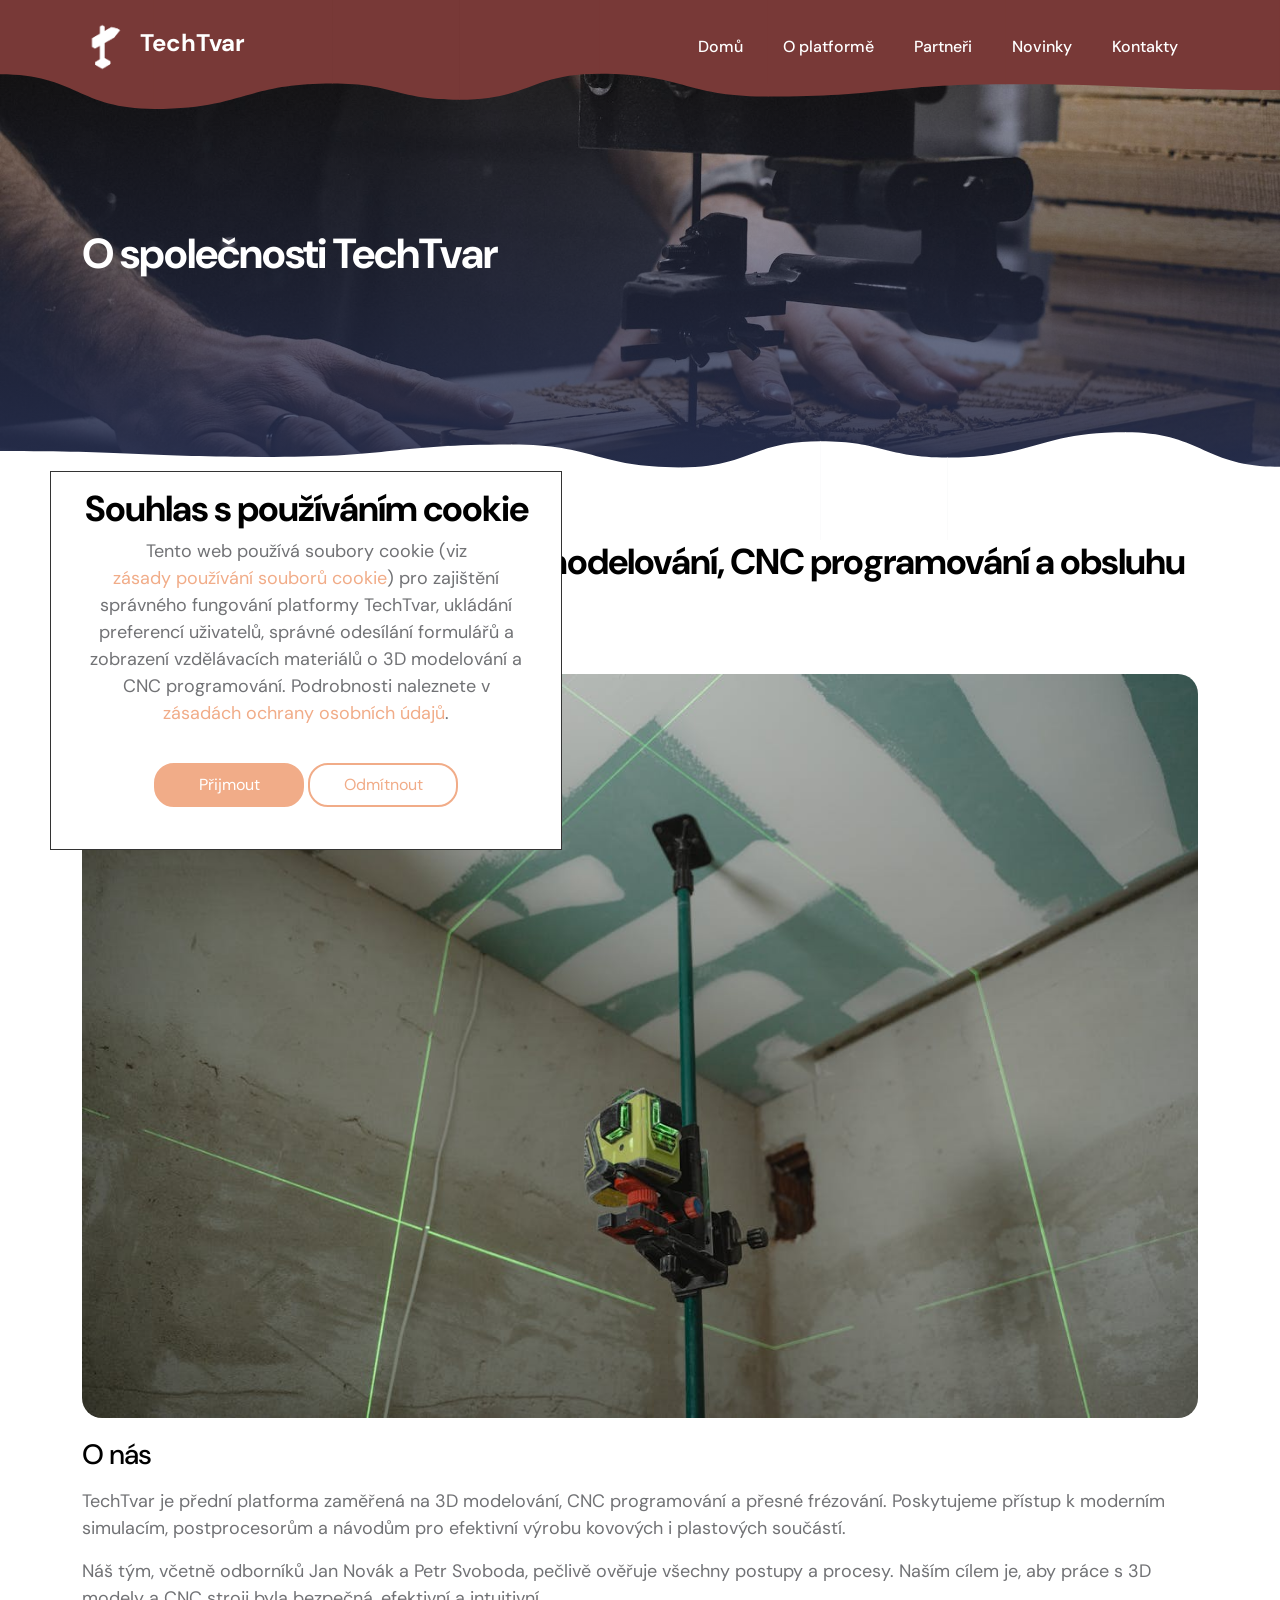
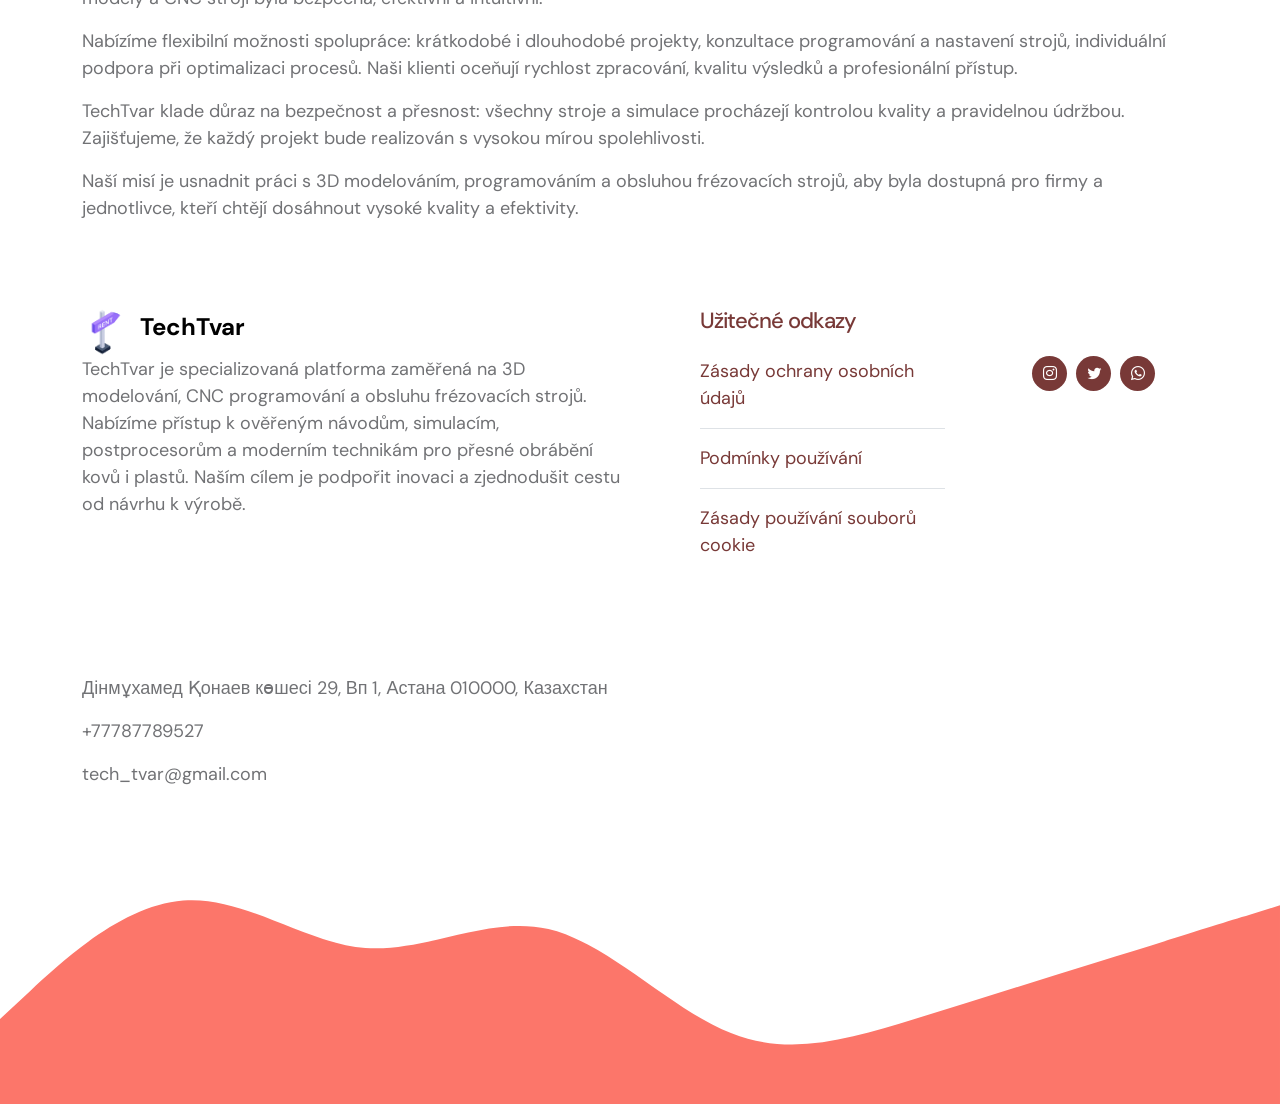
==== commit a374fe67: "WIP" ====
--- a/about.html
+++ b/about.html
@@ -120,37 +120,37 @@
                     xmlns:xlink="http://www.w3.org/1999/xlink"
                 >
                     <path
-                        fill="#3D405B"
+                        fill="#783937FF"
                         d="M 0 114 C 118.5 114 118.5 167 237 167 L 237 167 L 237 0 L 0 0 Z"
                         stroke-width="0"
                     ></path>
                     <path
-                        fill="#3D405B"
+                        fill="#783937FF"
                         d="M 236 167 C 373 167 373 128 510 128 L 510 128 L 510 0 L 236 0 Z"
                         stroke-width="0"
                     ></path>
                     <path
-                        fill="#3D405B"
+                        fill="#783937FF"
                         d="M 509 128 C 607 128 607 153 705 153 L 705 153 L 705 0 L 509 0 Z"
                         stroke-width="0"
                     ></path>
                     <path
-                        fill="#3D405B"
+                        fill="#783937FF"
                         d="M 704 153 C 812 153 812 113 920 113 L 920 113 L 920 0 L 704 0 Z"
                         stroke-width="0"
                     ></path>
                     <path
-                        fill="#3D405B"
+                        fill="#783937FF"
                         d="M 919 113 C 1048.5 113 1048.5 148 1178 148 L 1178 148 L 1178 0 L 919 0 Z"
                         stroke-width="0"
                     ></path>
                     <path
-                        fill="#3D405B"
+                        fill="#783937FF"
                         d="M 1177 148 C 1359.5 148 1359.5 129 1542 129 L 1542 129 L 1542 0 L 1177 0 Z"
                         stroke-width="0"
                     ></path>
                     <path
-                        fill="#3D405B"
+                        fill="#783937FF"
                         d="M 1541 129 C 1751.5 129 1751.5 138 1962 138 L 1962 138 L 1962 0 L 1541 0 Z"
                         stroke-width="0"
                     ></path>
@@ -366,7 +366,7 @@
 
             <svg xmlns="http://www.w3.org/2000/svg" viewBox="0 0 1440 320">
                 <path
-                    fill="#81B29A"
+                    fill="#FC766AFF"
                     fill-opacity="1"
                     d="M0,224L34.3,192C68.6,160,137,96,206,90.7C274.3,85,343,139,411,144C480,149,549,107,617,122.7C685.7,139,754,213,823,240C891.4,267,960,245,1029,224C1097.1,203,1166,181,1234,160C1302.9,139,1371,117,1406,106.7L1440,96L1440,320L1405.7,320C1371.4,320,1303,320,1234,320C1165.7,320,1097,320,1029,320C960,320,891,320,823,320C754.3,320,686,320,617,320C548.6,320,480,320,411,320C342.9,320,274,320,206,320C137.1,320,69,320,34,320L0,320Z"
                 ></path>
--- a/css/templatemo-tiya-golf-club.css
+++ b/css/templatemo-tiya-golf-club.css
@@ -12,14 +12,14 @@
 -----------------------------------------*/
 :root {
   --white-color:                  #ffffff;
-  --primary-color:                #81B29A;
-  --secondary-color:              #3D405B;
+  --primary-color:                #FC766AFF;
+  --secondary-color:              #783937FF;
   --section-bg-color:             #F4F1DE;
-  --custom-btn-bg-color:          #F2CC8F;
+  --custom-btn-bg-color:          #F1AC88FF;
   --custom-btn-bg-hover-color:    #E07A5F;
   --dark-color:                   #000000;
   --p-color:                      #717275;
-  --link-hover-color:             #F2CC8F;
+  --link-hover-color:             #F1AC88FF;
 
   --body-font-family:             'DM Sans', sans-serif;
 
@@ -438,7 +438,7 @@
 }
 
 .sticky-wrapper.is-sticky .navbar {
-  background-color: rgb(61 64 91);
+  background-color: #783937FF;
 }
 
 .navbar {
@@ -1316,12 +1316,12 @@
     display: none;
 }
 header i {
-    color: #f2cc8f;
+    color: #F1AC88FF;
     font-size: 32px;
     text-align: center;
 }
 header h2 {
-    color: #f2cc8f;
+    color: #F1AC88FF;
     font-weight: 500;
     text-align: center;
 }
@@ -1329,7 +1329,7 @@
     text-align: center;
 }
 .data p a {
-    color: #f2cc8f;
+    color: #F1AC88FF;
     text-decoration: none;
     text-align: center !important;
 }
@@ -1341,10 +1341,10 @@
     text-align: center;
 }
 .buttons .cookie-button {
-    border: 2px solid #f2cc8f;
+    border: 2px solid #F1AC88FF;
     color: #fff;
     padding: 8px 0;
-    background: #f2cc8f;
+    background: #F1AC88FF;
     cursor: pointer;
     width: calc(100% / 2 - 10px);
     transition: all 0.2s ease;
@@ -1353,14 +1353,14 @@
 }
 .buttons #acceptBtn:hover {
     background-color: transparent;
-    color: #f2cc8f;
+    color: #F1AC88FF;
 }
 #declineBtn {
     background-color: #fff;
-    color: #f2cc8f;
+    color: #F1AC88FF;
     border-radius: 20px;
 }
 #declineBtn:hover {
-    background-color: #f2cc8f;
+    background-color: #F1AC88FF;
     color: #fff;
 }
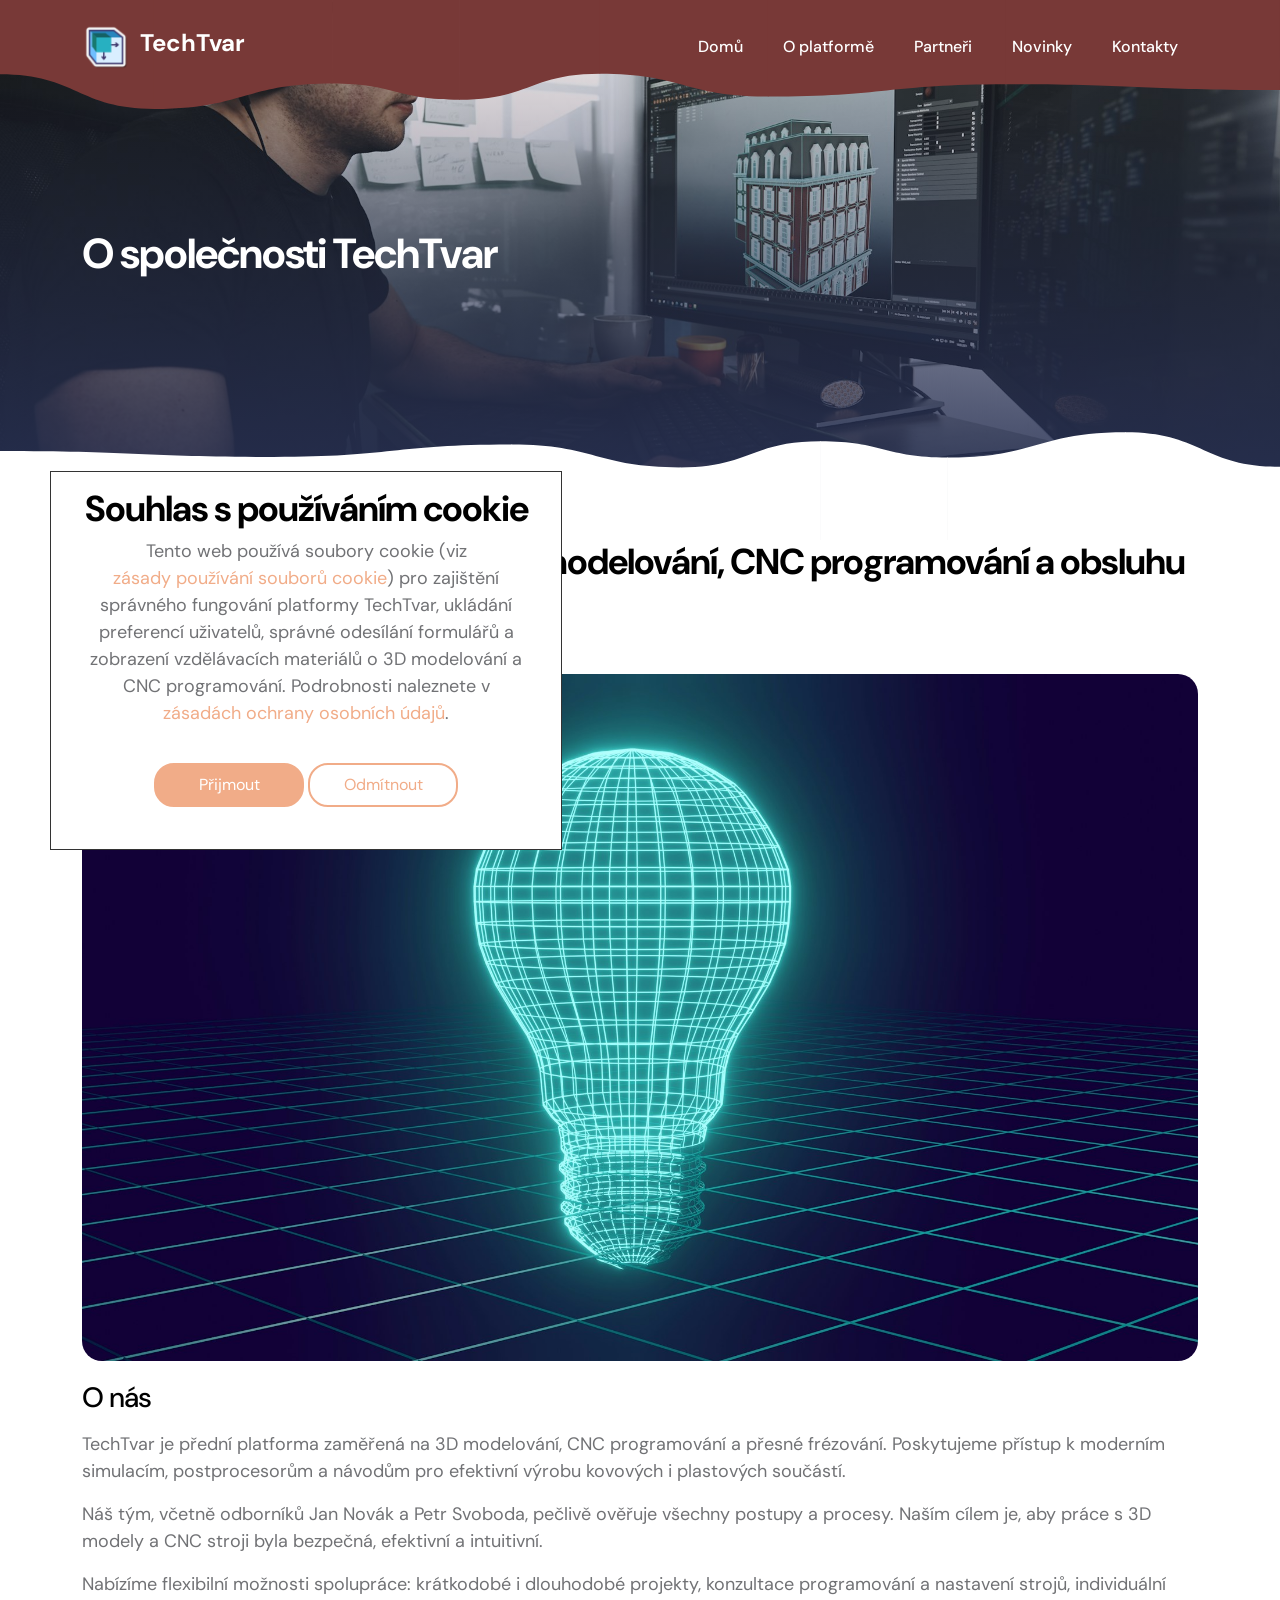
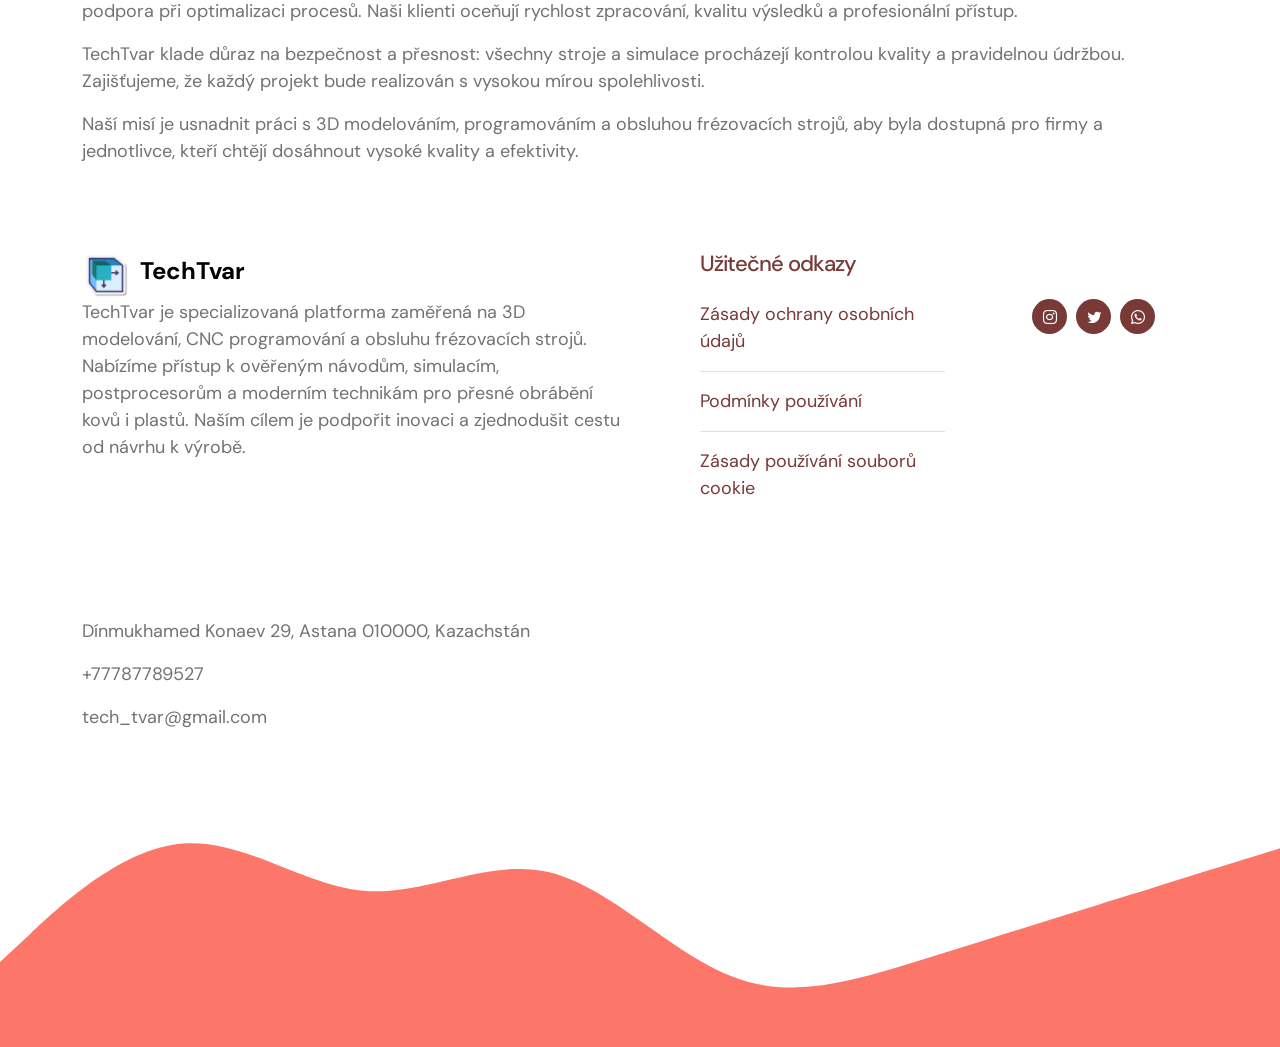
==== commit c33d74c8: "WIP" ====
--- a/about.html
+++ b/about.html
@@ -354,10 +354,7 @@
                     </div>
 
                     <div style="padding-bottom: 100px; padding-top: 100px">
-                        <p>
-                            Дінмұхамед Қонаев көшесі 29, Вп 1, Астана 010000,
-                            Казахстан
-                        </p>
+                        <p>Dínmukhamed Konaev 29, Astana 010000, Kazachstán</p>
                         <p>+77787789527</p>
                         <p>tech_tvar@gmail.com</p>
                     </div>
--- a/css/templatemo-tiya-golf-club.css
+++ b/css/templatemo-tiya-golf-club.css
@@ -462,9 +462,9 @@
   color: var(--white-color);
 }
 
-.navbar .navbar-brand-image {
+/* .navbar .navbar-brand-image {
   filter: brightness(0) invert(1);
-}
+} */
 
 .navbar-brand-image {
   width: 48px;
